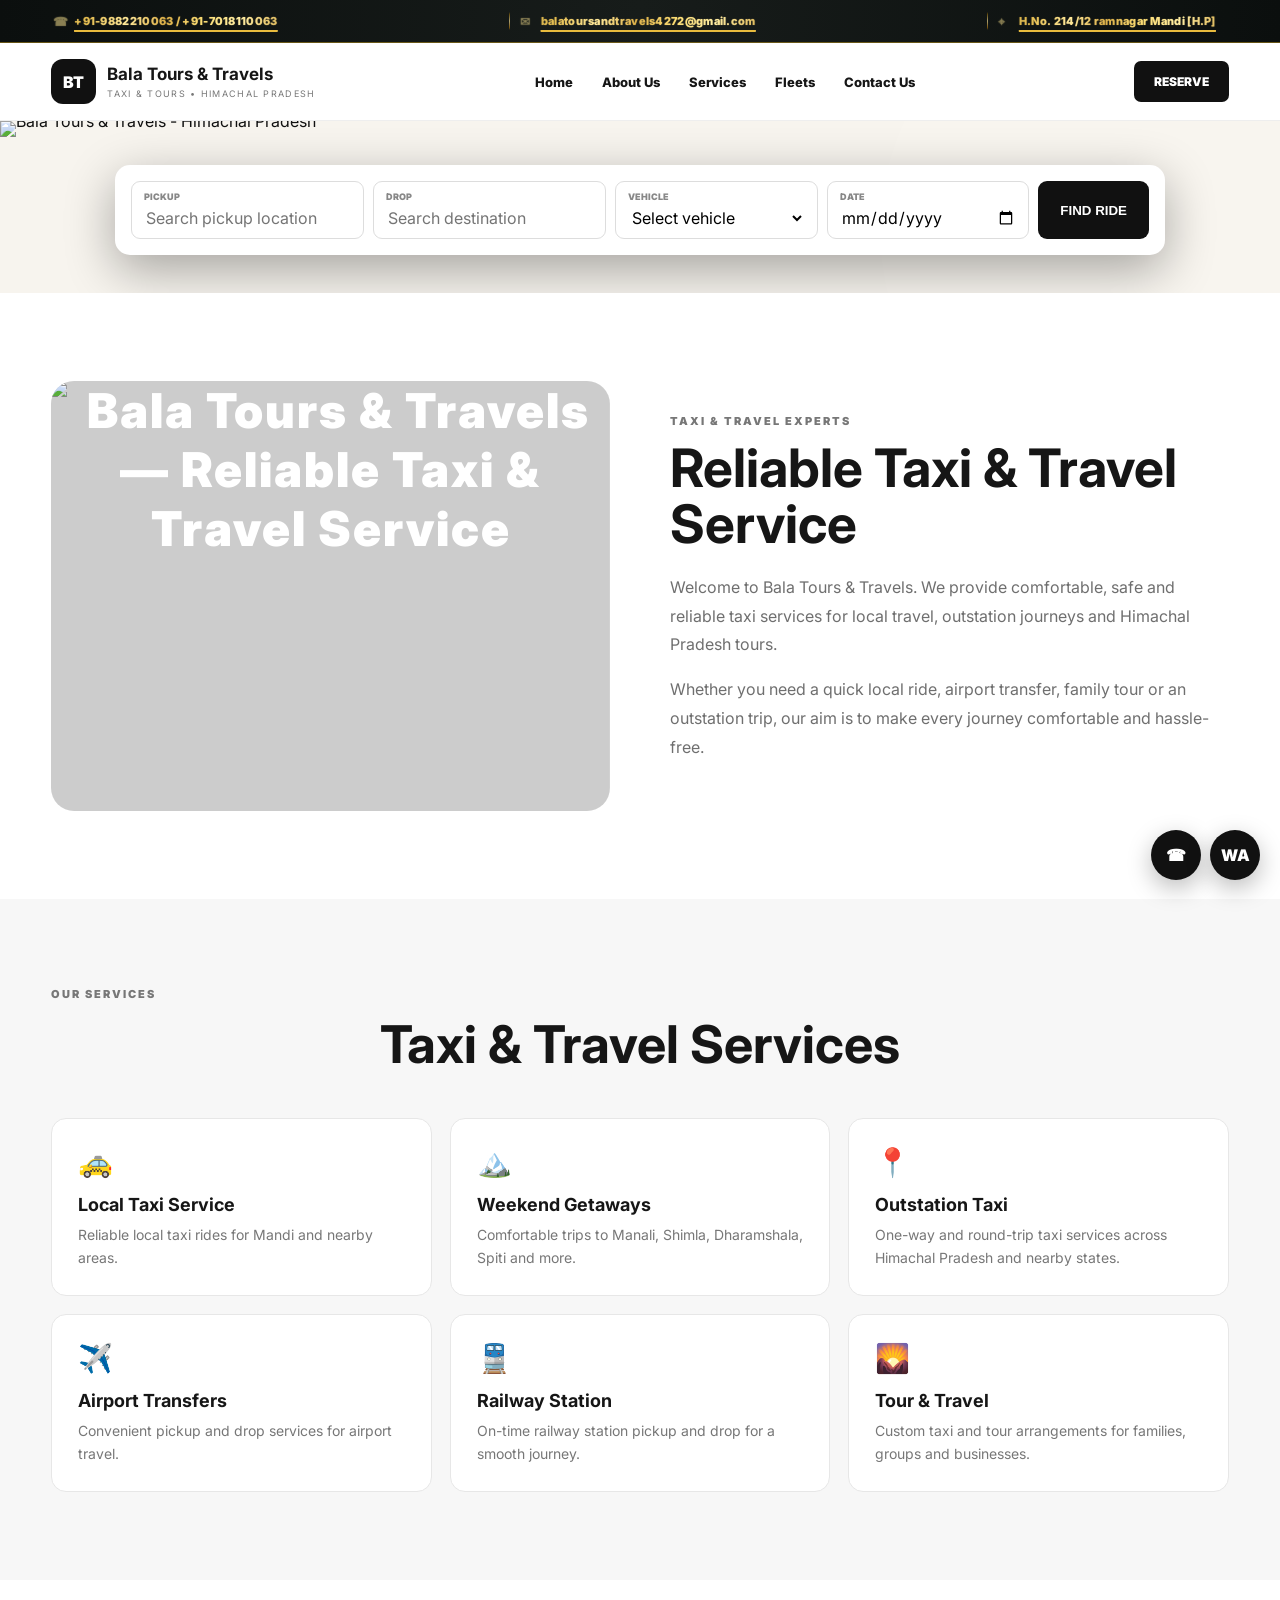
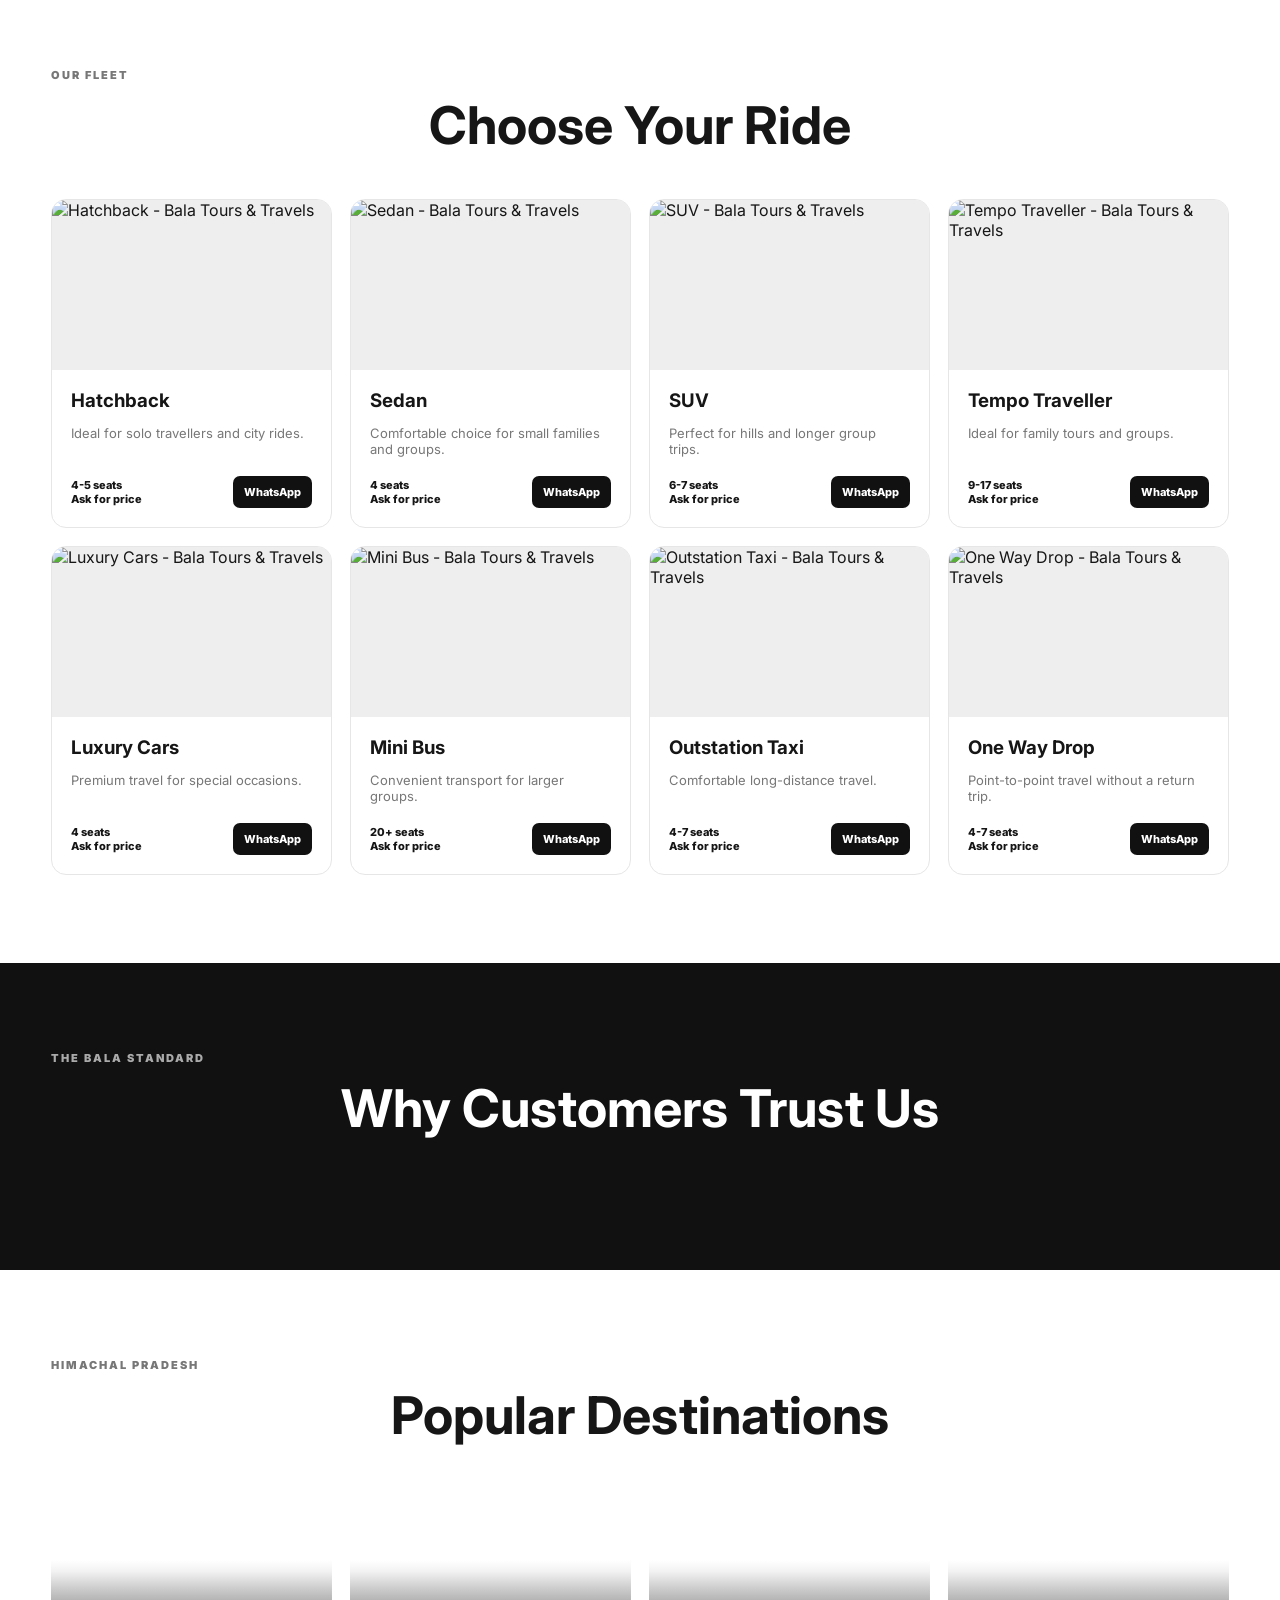
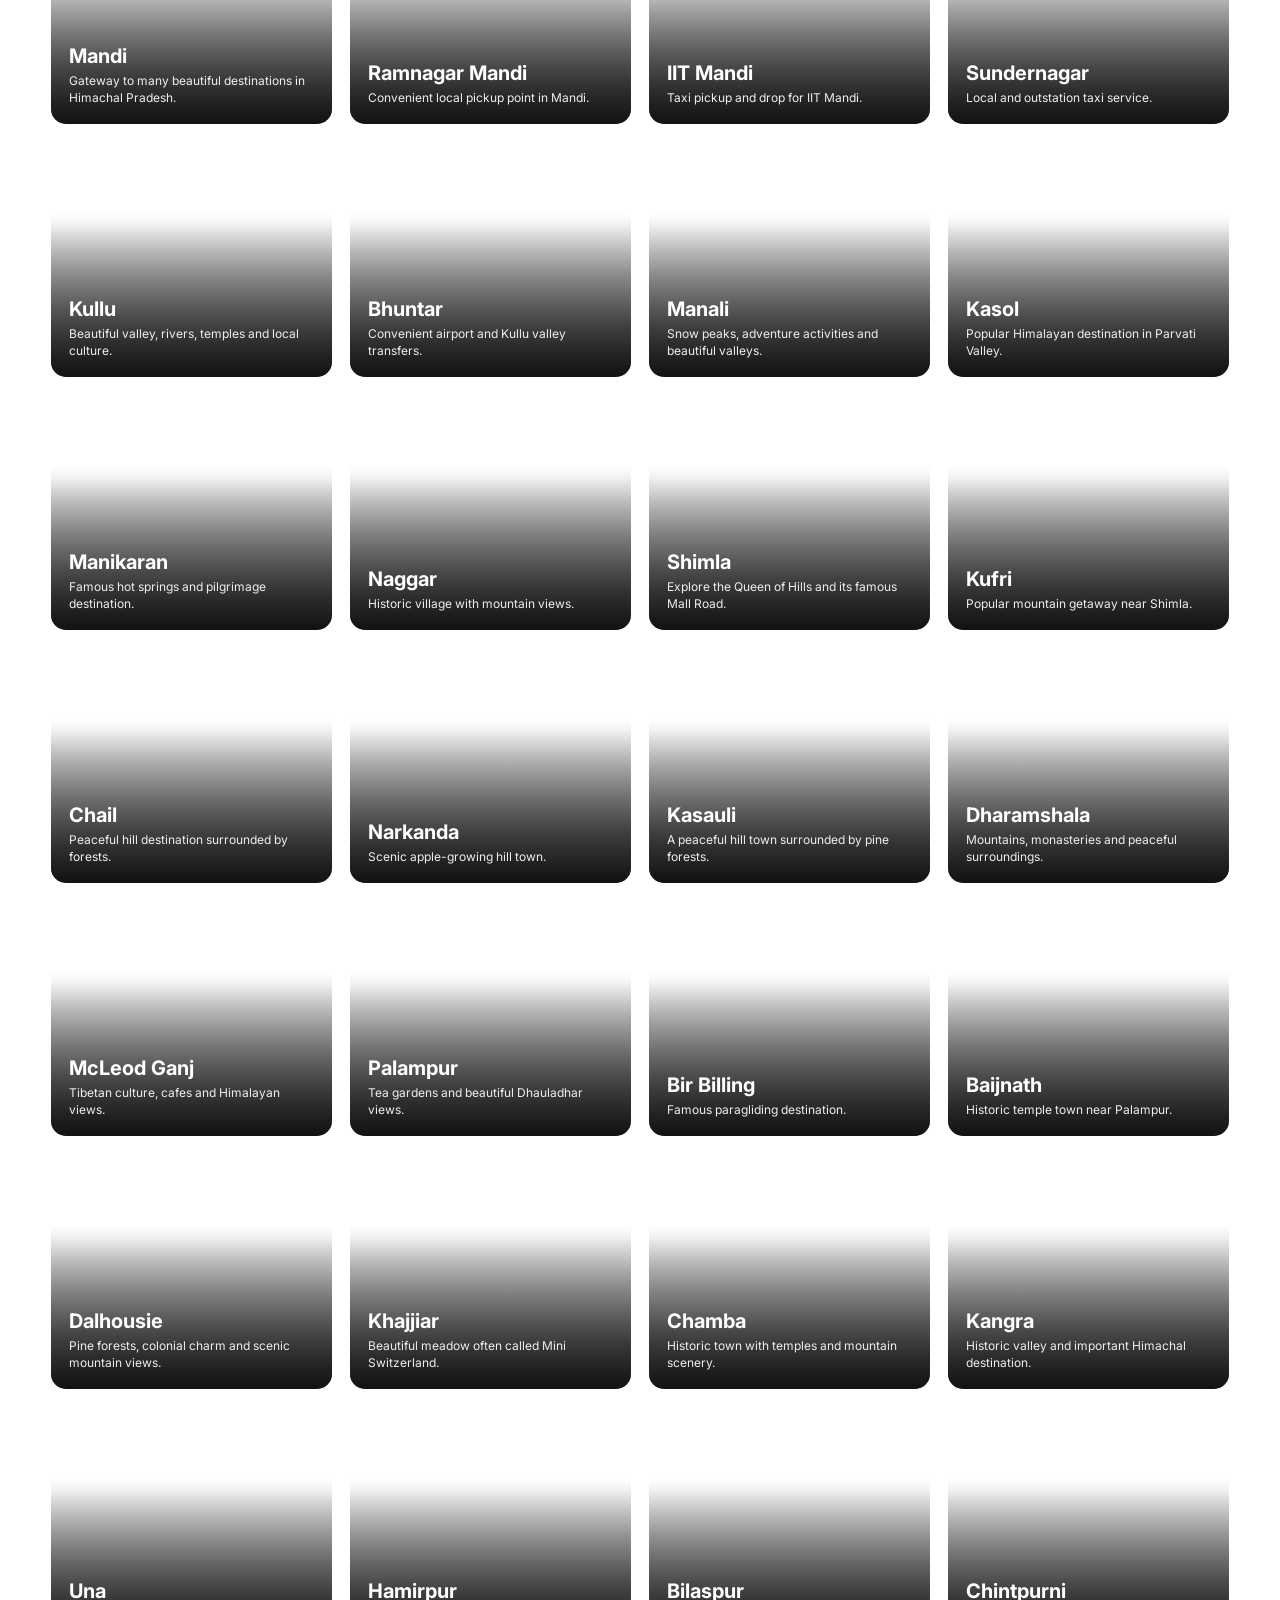
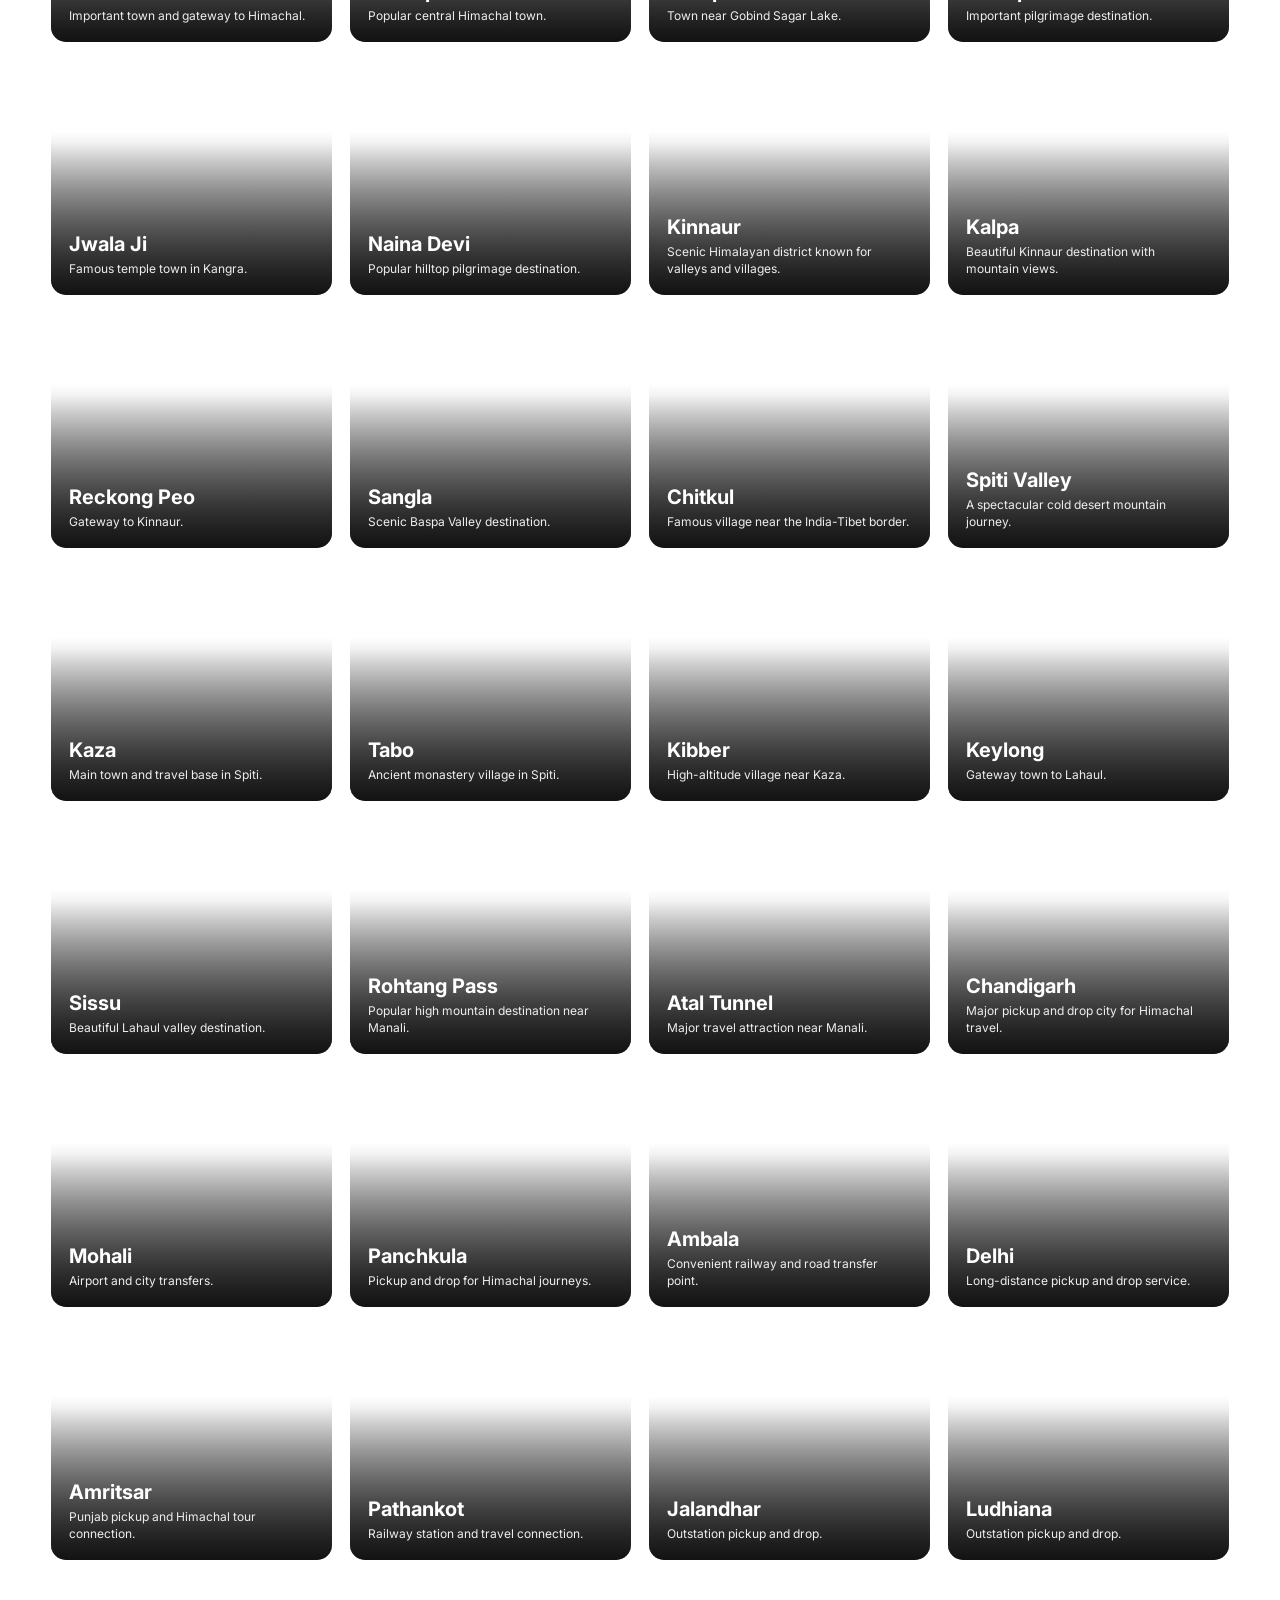
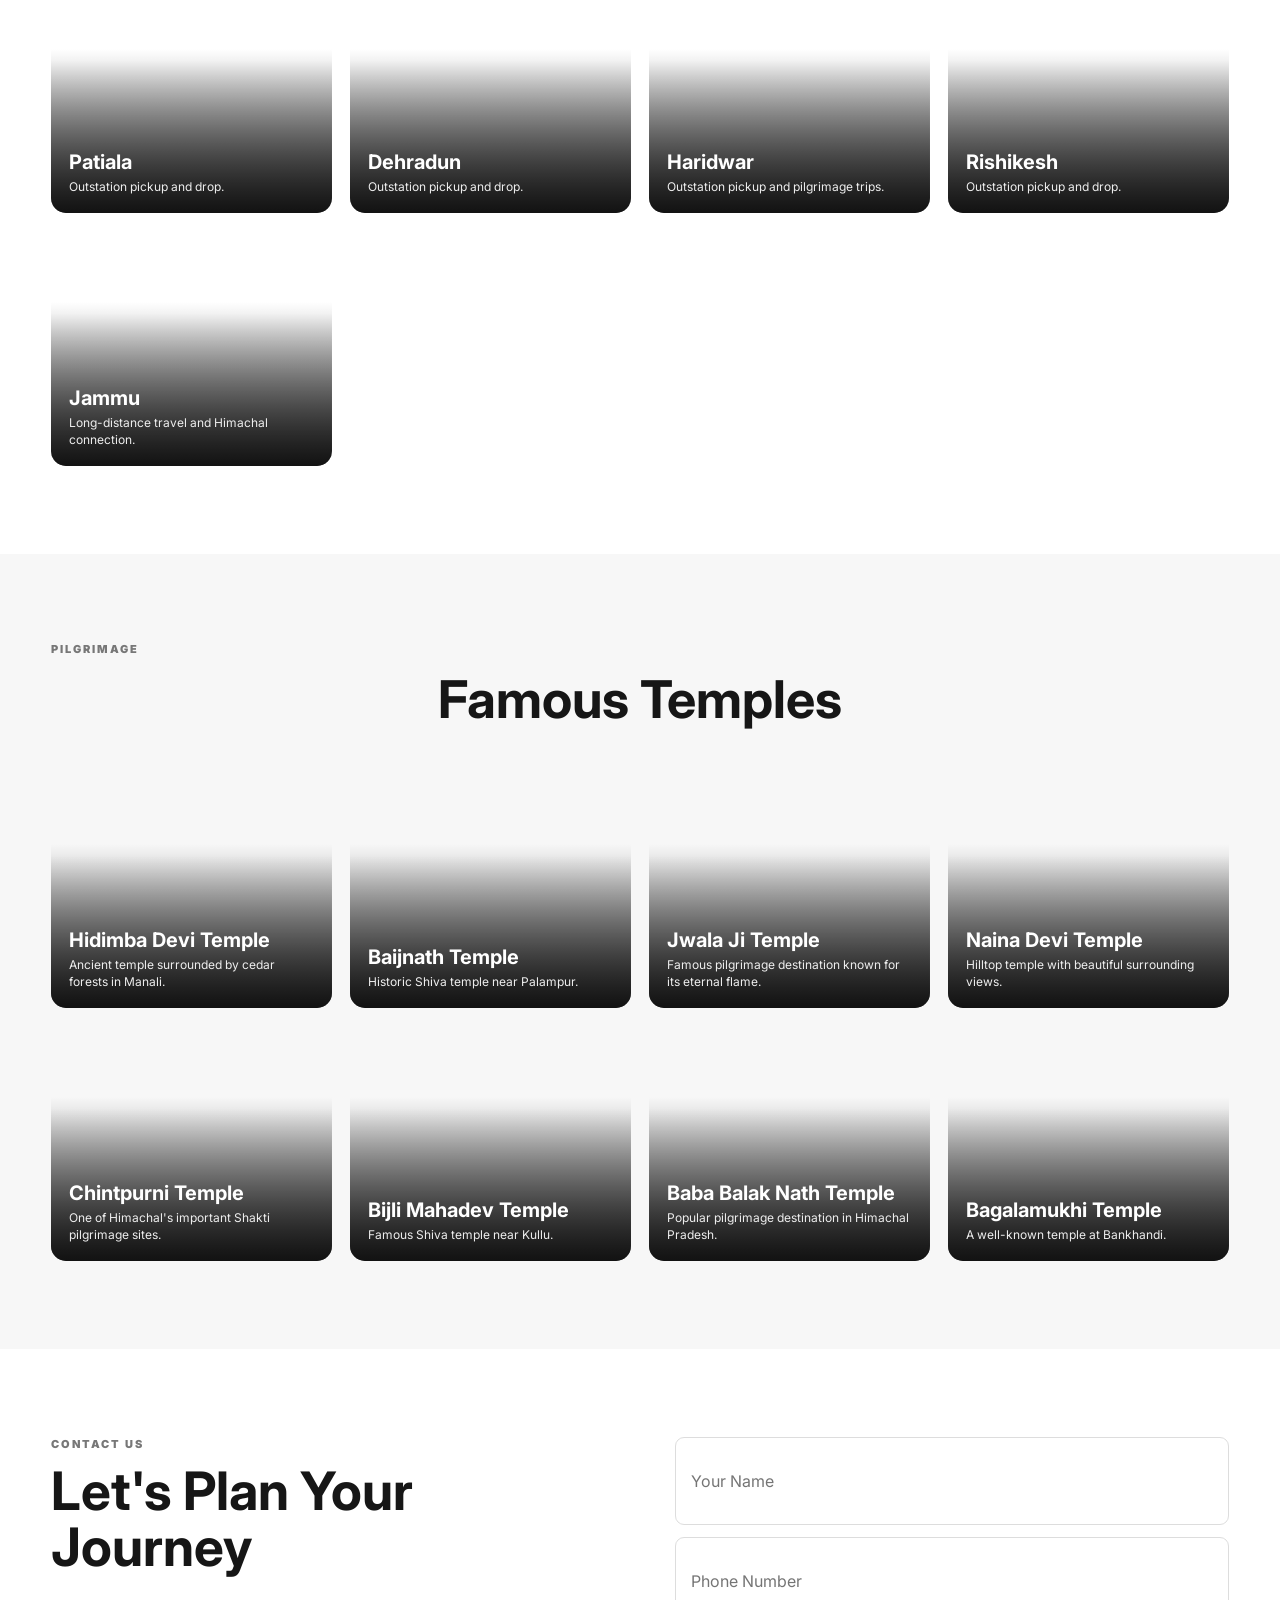
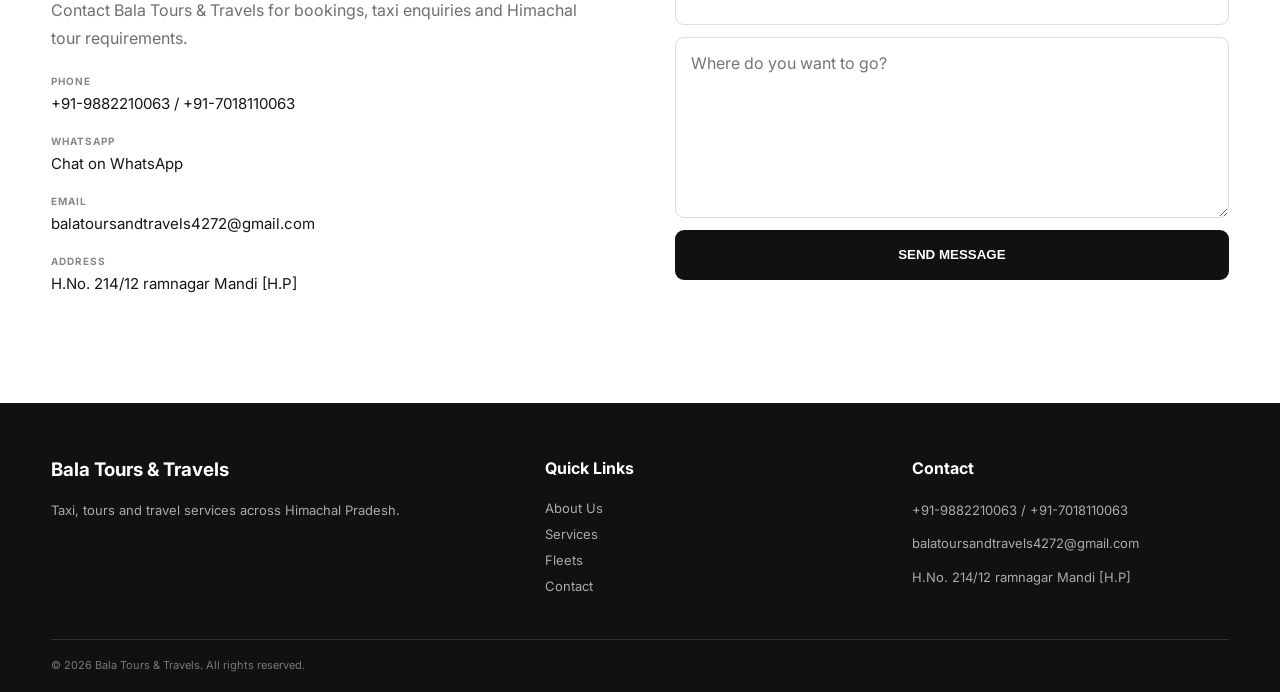
==== index.html @ 2e0cf3c0 "Add files via upload" ====
<!doctype html><html lang="en"><head>
<meta charset="utf-8"><meta name="viewport" content="width=device-width,initial-scale=1">
<title>Bala Tours & Travels</title>
<link rel="preconnect" href="https://fonts.googleapis.com"><link rel="preconnect" href="https://fonts.gstatic.com" crossorigin>
<link href="https://fonts.googleapis.com/css2?family=Inter:wght@400;500;600;700;800;900&display=swap" rel="stylesheet">
<link rel="stylesheet" href="style.css"></head><body>
<div class="topbar"><div class="container"><span id="top-phone"></span><span id="top-email"></span><span id="top-address"></span></div></div>
<header class="nav"><div class="container navin"><a class="brand" href="#home"><span class="logo">BT</span><span><b id="brand"></b><small id="tagline"></small></span></a>
<nav id="nav"></nav><a class="reserve" href="#contact">RESERVE</a><button id="menu">☰</button></div></header>
<section class="hero" id="home"><div class="hero-banner-wrap"><img class="hero-banner" src="images/hero-banner.png" alt="Bala Tours & Travels - Himachal Pradesh"></div><div class="container hero-in">
<div class="kicker" id="kicker"></div><h1 id="hero-title"></h1><p id="hero-text"></p><div class="highlights" id="highlights"></div>
<form class="booking" id="booking"><div><label>PICKUP</label><input id="pickup" list="location-list" placeholder="Search pickup location"></div>
<div><label>DROP</label><input id="drop" list="location-list" placeholder="Search destination"></div>
<datalist id="location-list"></datalist>
<div><label>VEHICLE</label><select id="vehicle"><option>Select vehicle</option><option>Hatchback</option><option>Sedan</option><option>SUV</option><option>Tempo Traveller</option></select></div>
<div><label>DATE</label><input id="date" type="date"></div><button type="submit">FIND RIDE</button></form>
<div class="ride-result" id="ride-result" hidden>
  <div><div class="result-label">YOUR TRIP</div><h3 id="result-title">Ride enquiry</h3>
  <p id="result-details"></p></div>
  <a id="result-wa" class="result-wa" target="_blank">ENQUIRE ON WHATSAPP</a>
</div></div></section>
<section class="section" id="about"><div class="container about"><div class="about-image"><img src="images/about-hero.png" alt="Bala Tours & Travels — Reliable Taxi & Travel Service"></div><div><div class="eyebrow">TAXI & TRAVEL EXPERTS</div><h2>Reliable Taxi & Travel Service</h2><p>Welcome to Bala Tours & Travels. We provide comfortable, safe and reliable taxi services for local travel, outstation journeys and Himachal Pradesh tours.</p><p>Whether you need a quick local ride, airport transfer, family tour or an outstation trip, our aim is to make every journey comfortable and hassle-free.</p></div></div></section>
<section class="section light" id="services"><div class="container"><div class="eyebrow">OUR SERVICES</div><h2>Taxi & Travel Services</h2><div class="cards" id="services-grid"></div></div></section>
<section class="section" id="fleets"><div class="container"><div class="eyebrow">OUR FLEET</div><h2>Choose Your Ride</h2><div class="fleetgrid" id="fleet-grid"></div></div></section>
<section class="section dark"><div class="container"><div class="eyebrow">THE BALA STANDARD</div><h2>Why Customers Trust Us</h2><div class="cards" id="reasons-grid"></div></div></section>
<section class="section"><div class="container"><div class="eyebrow">HIMACHAL PRADESH</div><h2>Popular Destinations</h2><div class="places" id="destinations-grid"></div></div></section>
<section class="section light"><div class="container"><div class="eyebrow">PILGRIMAGE</div><h2>Famous Temples</h2><div class="places" id="temples-grid"></div></div></section>
<section class="section" id="contact"><div class="container contact"><div><div class="eyebrow left">CONTACT US</div><h2>Let's Plan Your Journey</h2><p>Contact Bala Tours & Travels for bookings, taxi enquiries and Himachal tour requirements.</p>
<div class="contactitem"><b>PHONE</b><span id="phones"></span></div><div class="contactitem"><b>WHATSAPP</b><a id="wa-link" target="_blank">Chat on WhatsApp</a></div><div class="contactitem"><b>EMAIL</b><span id="email"></span></div><div class="contactitem"><b>ADDRESS</b><span id="address"></span></div></div>
<form class="inq" id="inq"><input id="name" required placeholder="Your Name"><input id="inqphone" required placeholder="Phone Number"><textarea id="message" placeholder="Where do you want to go?"></textarea><button>SEND MESSAGE</button></form></div></section>
<footer><div class="container footergrid"><div><h3 id="fbrand"></h3><p>Taxi, tours and travel services across Himachal Pradesh.</p></div><div><h4>Quick Links</h4><a href="#about">About Us</a><a href="#services">Services</a><a href="#fleets">Fleets</a><a href="#contact">Contact</a></div><div><h4>Contact</h4><p id="fphone"></p><p id="femail"></p><p id="faddress"></p></div></div><div class="container copy">© <span id="year"></span> Bala Tours & Travels. All rights reserved.</div></footer>
<div class="floating"><a id="call" href="#">☎</a><a id="whatsapp" target="_blank">WA</a></div>
<script src="config.js"></script><script src="script.js"></script></body></html>
---- style.css ----
*{box-sizing:border-box}html{scroll-behavior:smooth}body{margin:0;font-family:Inter,Arial,sans-serif;color:#161616}a{text-decoration:none;color:inherit}.container{width:min(1180px,92%);margin:auto}.topbar{
  background:linear-gradient(90deg,#0b0f0e,#171c1a 50%,#0b0f0e);
  color:#fff;
  padding:11px 0;
  font-size:11px;
  border-bottom:1px solid rgba(214,169,29,.45);
  box-shadow:0 2px 12px rgba(0,0,0,.18);
}
.topbar .container{
  display:flex;
  justify-content:space-between;
  align-items:center;
  gap:16px;
  flex-wrap:wrap;
}
.topbar .container>span{
  position:relative;
  background:linear-gradient(105deg,#8b6508 0%,#c89518 16%,#ffe9a0 32%,#b77a08 47%,#f7d45b 63%,#fff1b0 78%,#a96f05 100%);
  -webkit-background-clip:text;
  background-clip:text;
  color:transparent;
  text-decoration-line:underline;
  text-decoration-color:#e8bb3d;
  text-decoration-thickness:1.5px;
  text-underline-offset:5px;
  font-weight:800;
  letter-spacing:.3px;
  text-shadow:0 0 1px rgba(255,231,145,.55);
  padding:3px 13px 3px 23px;
}
.topbar .container>span:before{
  position:absolute;
  left:2px;
  top:50%;
  transform:translateY(-50%);
  font-size:12px;
  opacity:.95;
}
.topbar .container>span:nth-child(1):before{content:"☎";}
.topbar .container>span:nth-child(2):before{content:"✉";}
.topbar .container>span:nth-child(3):before{content:"⌖";}
.topbar .container>span+span:after{
  content:"";
  position:absolute;
  left:-9px;
  top:50%;
  transform:translateY(-50%);
  width:1px;
  height:18px;
  background:linear-gradient(transparent,#8b6508 12%,#ffe9a0 50%,#a96f05 88%,transparent);
  opacity:.65;
}.nav{height:78px;background:#fff;border-bottom:1px solid #eee;position:sticky;top:0;z-index:50}.navin{height:100%;display:flex;align-items:center;justify-content:space-between}.brand{display:flex;align-items:center;gap:11px}.logo{height:45px;width:45px;border-radius:12px;background:#111;color:#fff;display:grid;place-items:center;font-weight:900}.brand b{font-size:17px}.brand small{display:block;color:#777;letter-spacing:1.3px;font-size:9px;margin-top:4px}nav{display:flex;gap:29px;font-size:13px;font-weight:800}nav a:hover{opacity:.55}.reserve{background:#111;color:#fff;border-radius:7px;padding:13px 20px;font-size:12px;font-weight:900}#menu{display:none;border:0;background:none;font-size:25px}.hero{background-image:linear-gradient(90deg,#07151ad9,#07151a8c 48%,#07151a55),url("images/hero-mountains.jpg");background-size:cover;background-position:center;color:#fff;padding:85px 0 72px;position:relative;overflow:hidden}.hero:after{content:"";position:absolute;width:520px;height:520px;border-radius:50%;right:-120px;top:-150px;background:rgba(255,255,255,.08)}.hero-in{position:relative;z-index:1}.kicker,.eyebrow{font-size:11px;letter-spacing:2px;font-weight:900;color:#777}.hero .kicker{color:#bbb}.hero h1{font-size:clamp(44px,6.4vw,78px);line-height:.98;max-width:850px;margin:18px 0}.hero p{max-width:650px;color:#ddd;font-size:17px;line-height:1.7}.highlights{display:grid;grid-template-columns:repeat(3,1fr);gap:10px;max-width:850px;margin:32px 0}.highlight{background:rgba(255,255,255,.09);border:1px solid rgba(255,255,255,.14);border-radius:11px;padding:15px 16px}.highlight b{display:block;font-size:13px}.highlight span{display:block;color:#bbb;font-size:10px;margin-top:5px;line-height:1.4}.booking{display:grid;grid-template-columns:1.15fr 1.15fr 1fr 1fr auto;gap:9px;background:#fff;color:#111;border-radius:15px;padding:16px;max-width:1050px;box-shadow:0 15px 50px #0005}.booking>div{border:1px solid #ddd;border-radius:9px;padding:9px 12px}.booking label{display:block;font-size:9px;font-weight:900;color:#888;margin-bottom:5px}.booking select,.booking input{width:100%;border:0;outline:0;background:transparent;font:inherit}.booking button,.inq button{border:0;background:#111;color:#fff;border-radius:9px;padding:0 22px;font-weight:900;cursor:pointer}.section{padding:88px 0}.light{background:#f7f7f7}.about{display:grid;grid-template-columns:1fr 1fr;gap:60px;align-items:center}.about-image{height:430px;border-radius:23px;background-image:linear-gradient(#0003,#0003),url("images/about-road.jpg");background-size:cover;background-position:center;display:grid;place-items:center;color:#fff;font-size:48px;font-weight:900;text-align:center;letter-spacing:2px}.about h2,.contact h2{font-size:clamp(34px,5vw,53px);line-height:1.05;margin:13px 0 20px}.about p,.contact p{color:#6f6f6f;line-height:1.8}.cards{display:grid;grid-template-columns:repeat(3,1fr);gap:18px}.card{background:#fff;border:1px solid #e7e7e7;border-radius:15px;padding:26px;transition:.2s}.card:hover{transform:translateY(-4px);box-shadow:0 15px 35px #00000012}.icon{font-size:28px}.card h3{font-size:18px;margin:15px 0 8px}.card p{color:#777;line-height:1.65;font-size:14px;margin:0}.section> .container>h2{text-align:center;font-size:clamp(34px,5vw,52px);margin:12px 0 42px}.fleetgrid{display:grid;grid-template-columns:repeat(4,1fr);gap:18px}.vehicle{border:1px solid #e6e6e6;border-radius:15px;overflow:hidden}.vehicleimg{height:170px;background:#eee;overflow:hidden}.vehicleimg img{width:100%;height:100%;object-fit:cover;display:block}.vehiclebody{padding:19px}.vehiclebody h3{margin:0 0 8px}.vehiclebody p{color:#777;font-size:13px;min-height:38px}.vehiclebottom{display:flex;justify-content:space-between;align-items:center;font-size:11px;font-weight:800}.vehiclebottom a{background:#111;color:#fff;padding:9px 11px;border-radius:7px}.dark{background:#111;color:#fff}.dark .eyebrow{color:#aaa}.dark .card{background:#171717;border-color:#333}.dark .card h3{color:#fff}.dark .card p{color:#aaa}.places{display:grid;grid-template-columns:repeat(4,1fr);gap:18px}.place{height:235px;border-radius:15px;overflow:hidden;background-size:cover;background-position:center;position:relative;padding:18px;display:flex;align-items:flex-end}.place:after{content:"";position:absolute;inset:30% 0 0;background:linear-gradient(transparent,#000b)}.place div{position:relative;z-index:2;color:#fff}.place h3{margin:0 0 5px;font-size:20px}.place p{font-size:12px;margin:0;color:#eee;line-height:1.4}.contact{display:grid;grid-template-columns:1fr 1fr;gap:70px}.left{text-align:left}.contact h2{text-align:left}.contactitem{margin:22px 0}.contactitem b{display:block;font-size:10px;color:#888;letter-spacing:1px;margin-bottom:6px}.contactitem span,.contactitem a{font-size:15px}.inq{display:grid;gap:12px}.inq input,.inq textarea{font:inherit;border:1px solid #ddd;border-radius:9px;padding:15px}.inq textarea{min-height:145px;resize:vertical}.inq button{height:50px}footer{background:#111;color:#fff;padding:55px 0 20px}.footergrid{display:grid;grid-template-columns:1.4fr 1fr 1fr;gap:50px}.footergrid h3,.footergrid h4{margin-top:0}.footergrid a{display:block;color:#aaa;margin:10px 0;font-size:13px}.footergrid p{color:#aaa;font-size:13px;line-height:1.6}.copy{border-top:1px solid #333;padding-top:18px;margin-top:35px;color:#777;font-size:11px}.floating{position:fixed;right:20px;bottom:20px;z-index:80;display:flex;gap:9px}.floating a{width:50px;height:50px;border-radius:50%;background:#111;color:#fff;display:grid;place-items:center;font-weight:900;box-shadow:0 8px 25px #0004}@media(max-width:900px){nav{display:none;position:absolute;left:0;right:0;top:78px;background:#fff;padding:20px;flex-direction:column}.reserve{display:none}#menu{display:block}.highlights{grid-template-columns:1fr 1fr}.booking{grid-template-columns:1fr 1fr}.booking button{min-height:50px}.about,.contact{grid-template-columns:1fr}.cards{grid-template-columns:1fr 1fr}.fleetgrid,.places{grid-template-columns:1fr 1fr}}@media(max-width:560px){.topbar .container{display:block}.topbar span{display:block;margin:3px 0}.highlights{grid-template-columns:1fr}.hero{padding:62px 0}.hero h1{font-size:46px}.booking{grid-template-columns:1fr}.cards,.fleetgrid,.places,.footergrid{grid-template-columns:1fr}.section{padding:65px 0}.about-image{height:290px}.nav{height:70px}nav{top:70px}}
.ride-result{margin-top:12px;background:#fff;color:#111;border-radius:13px;padding:18px 20px;display:flex;align-items:center;justify-content:space-between;gap:20px;box-shadow:0 12px 35px #0002;border:1px solid #eee;max-width:1050px}.ride-result[hidden]{display:none}.result-label{font-size:9px;letter-spacing:1.5px;color:#888;font-weight:900}.ride-result h3{margin:5px 0;font-size:18px}.ride-result p{margin:0;color:#666;font-size:13px;line-height:1.6}.result-wa{background:#111;color:#fff;padding:12px 16px;border-radius:8px;font-size:11px;font-weight:900;white-space:nowrap}@media(max-width:700px){.ride-result{display:block}.result-wa{display:inline-block;margin-top:14px}.booking button{width:100%}}

/* Image layout fixes */
.hero-photo{width:100%;height:100%;object-fit:cover;display:block}
.vehicleimg,.place,.about-image{position:relative;overflow:hidden}
.vehicleimg img,.place img,.about-image img{position:absolute;inset:0;width:100%;height:100%;object-fit:cover;display:block}
.vehicleimg .vehicle-label,.place .place-label{position:relative;z-index:2}
.vehiclegrid,.fleetgrid,.places{align-items:stretch}
.vehicle{min-width:0}
@media(max-width:900px){.fleetgrid,.places{grid-template-columns:repeat(2,minmax(0,1fr))}}
@media(max-width:560px){.fleetgrid,.places{grid-template-columns:1fr}.vehicleimg{height:190px}.place{height:240px}}

.hero{background:#f7f4ee;color:#111;padding:0 0 38px}
.hero-banner-wrap{width:100%;line-height:0;overflow:hidden}
.hero-banner{display:block;width:100%;height:auto;max-height:none;object-fit:cover}
.hero-in{padding-top:28px}
.hero-in>.kicker,.hero-in>#hero-title,.hero-in>#hero-text,.hero-in>.highlights{display:none}
.booking{margin:0 auto}
@media(max-width:700px){.hero-banner{min-height:180px;object-fit:cover;object-position:center}.hero-in{padding-top:16px}}


@media(max-width:560px){
  .topbar{padding:9px 0}
  .topbar .container>span{padding-left:22px}
  .topbar .container>span+span:after{display:none}
}
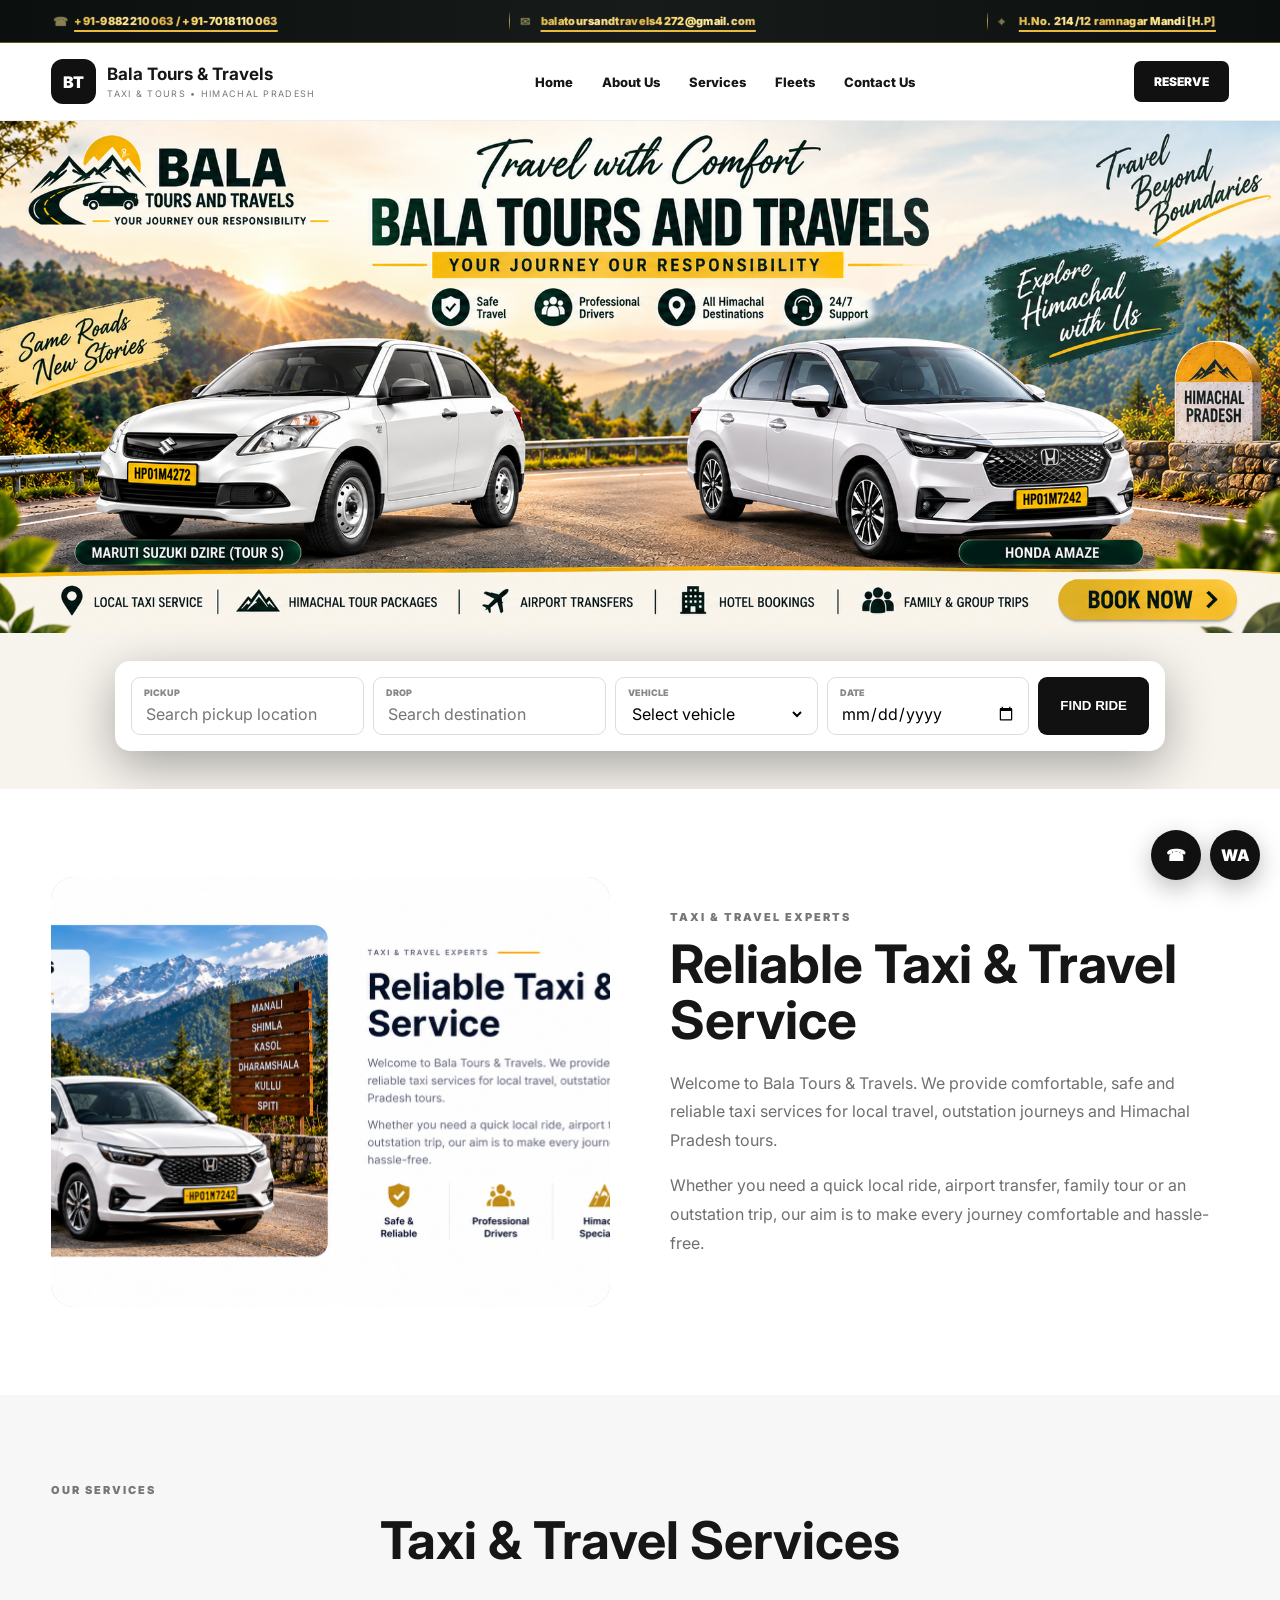
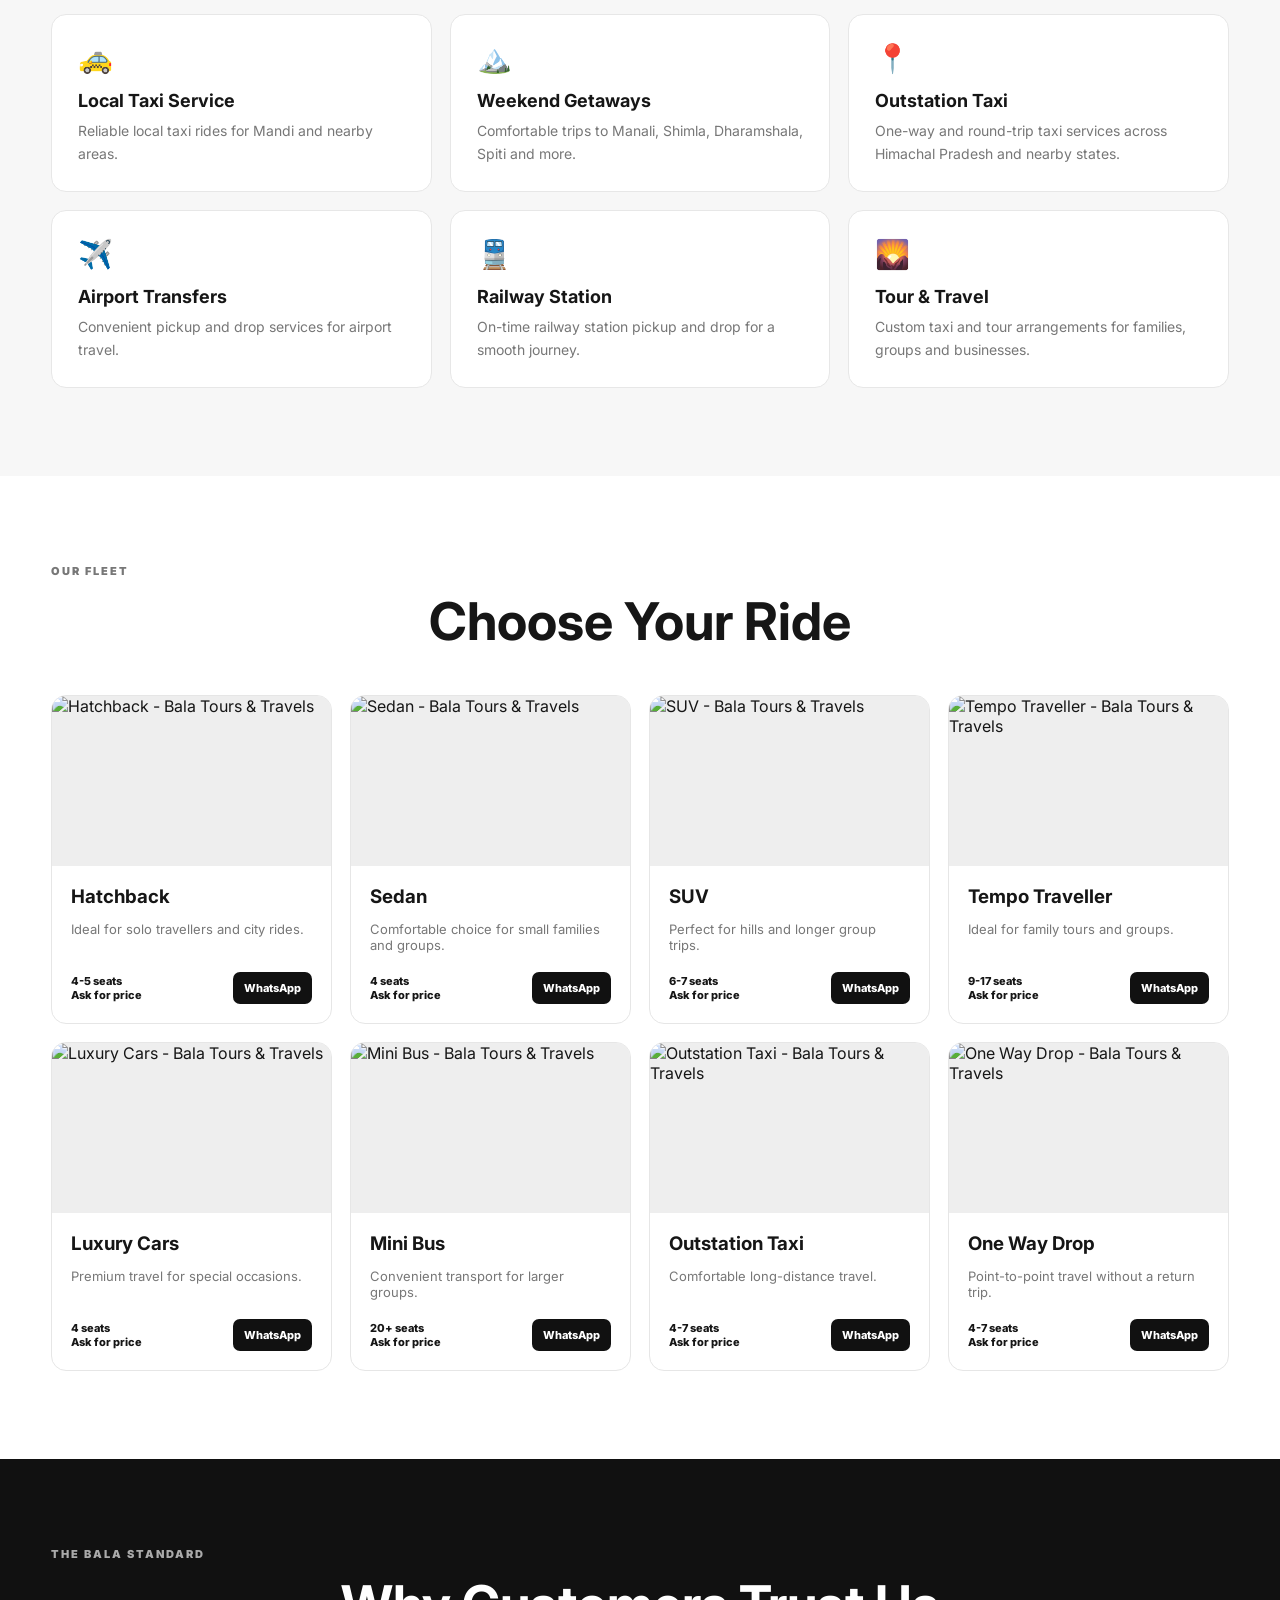
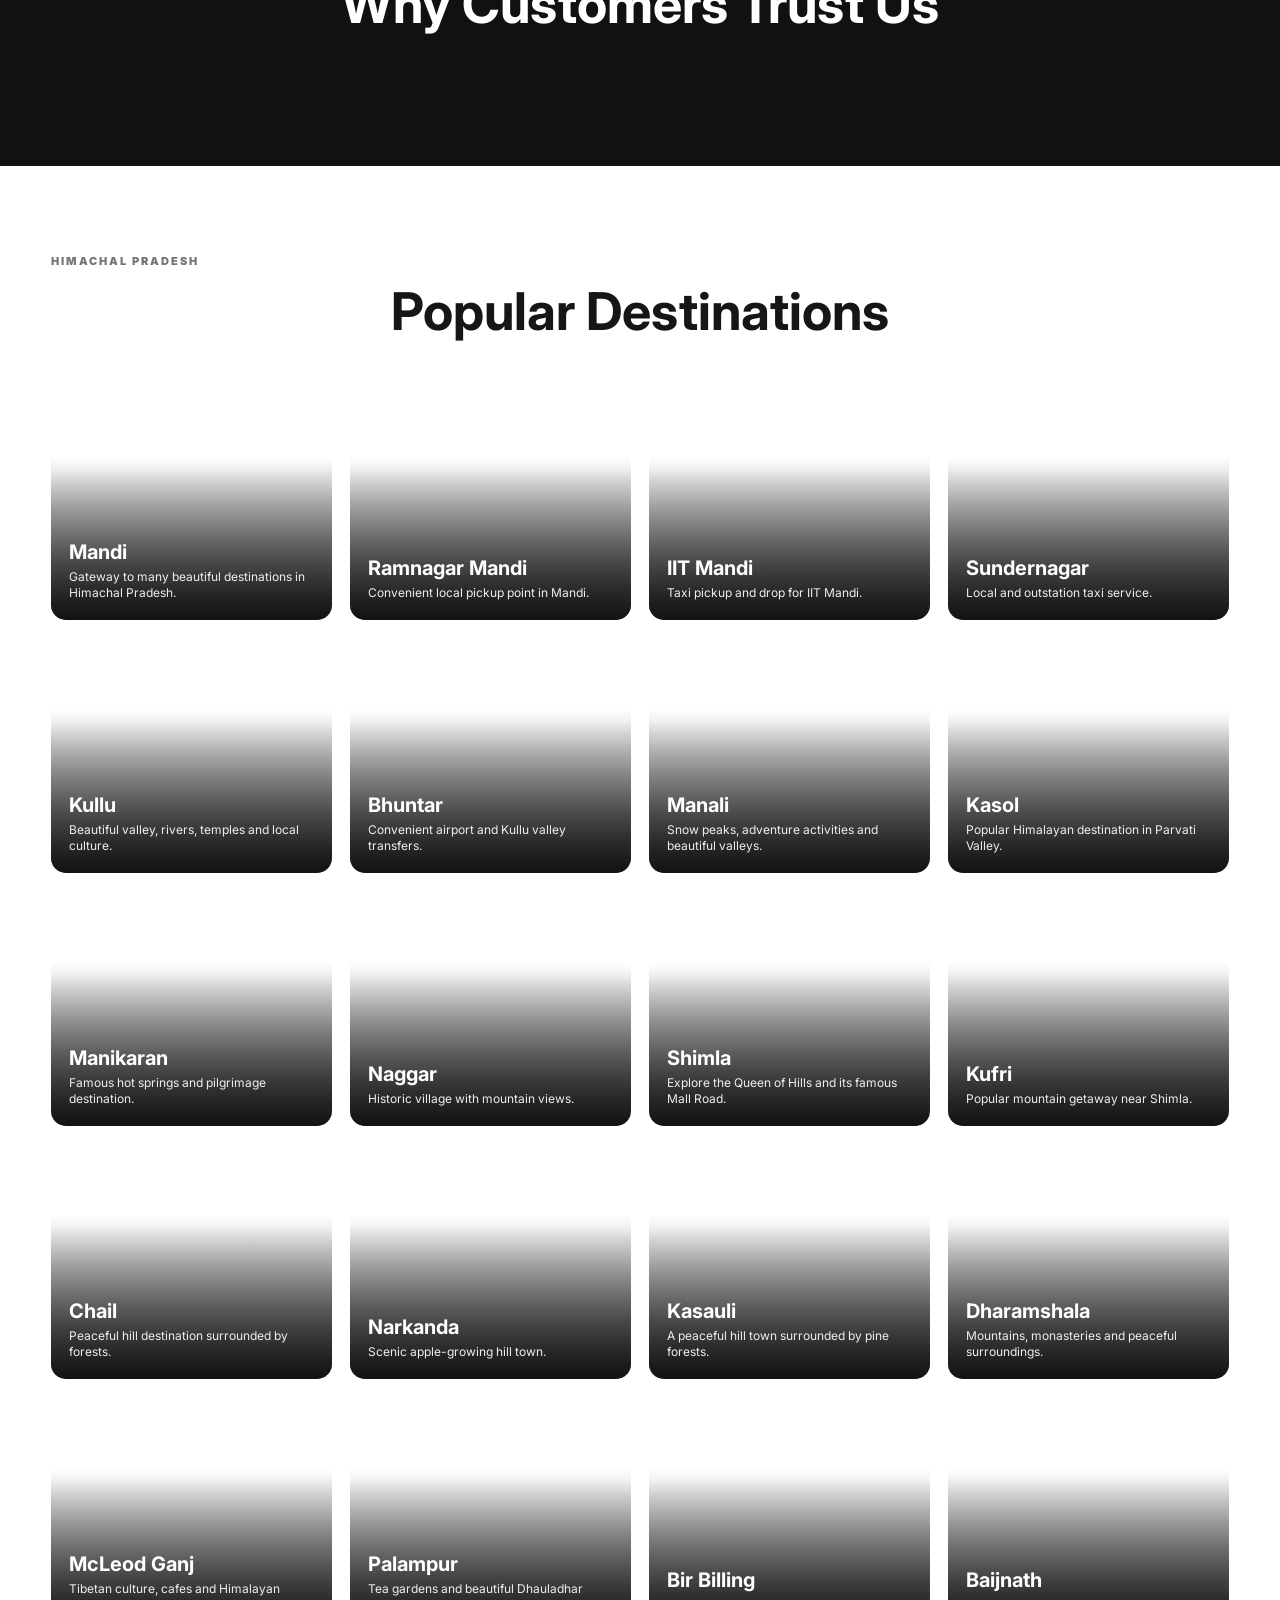
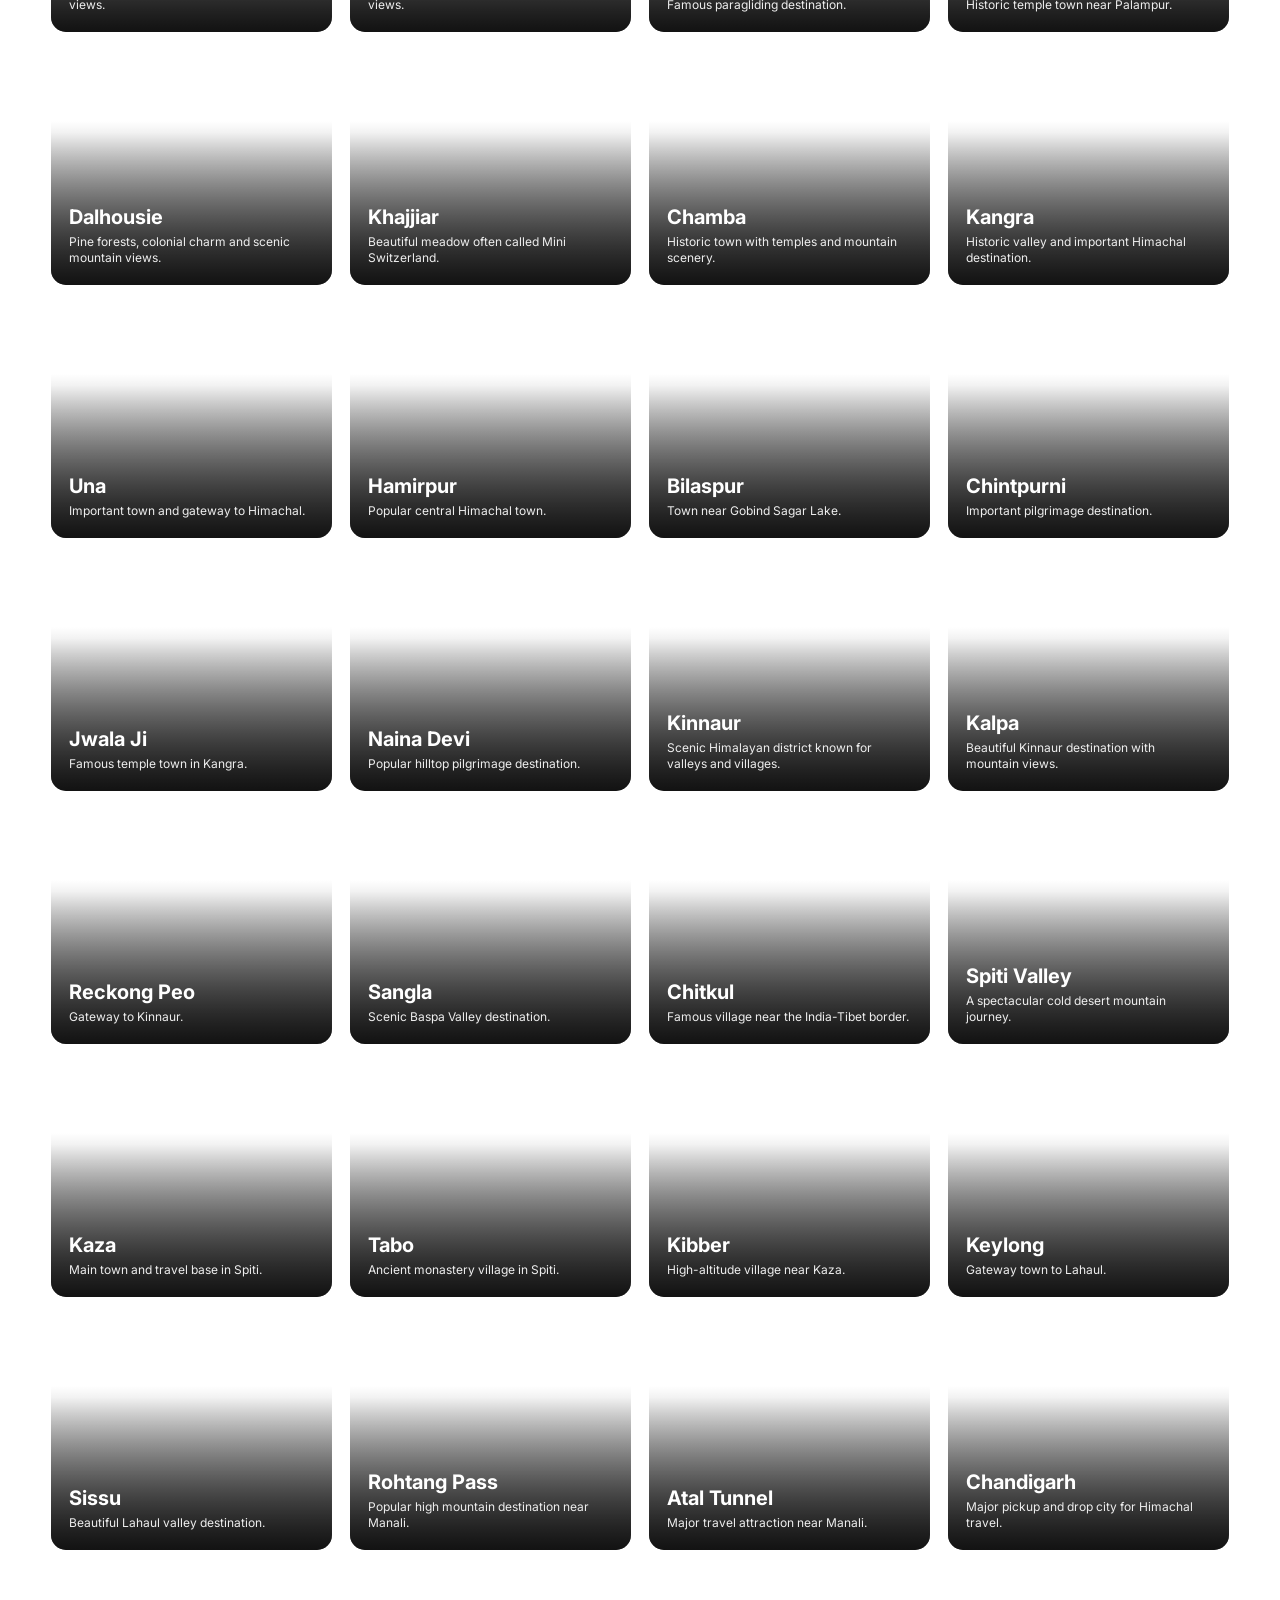
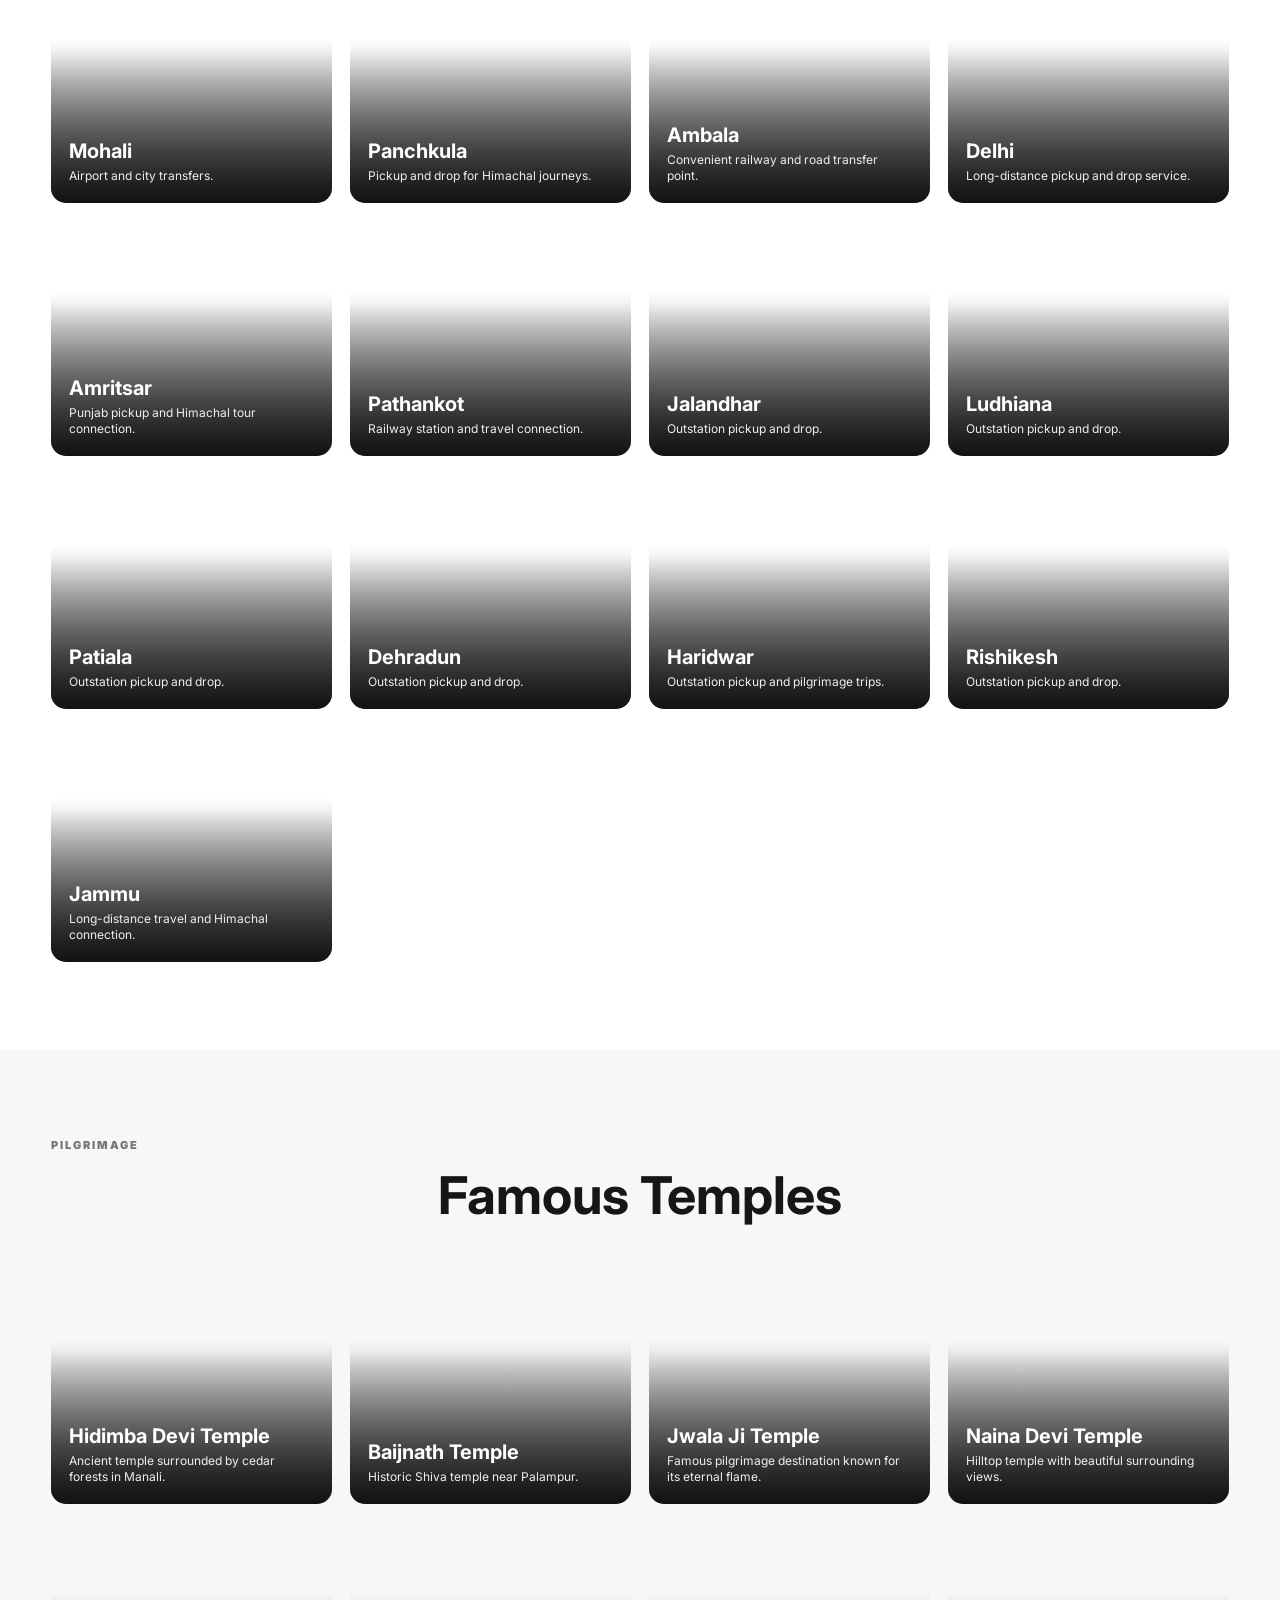
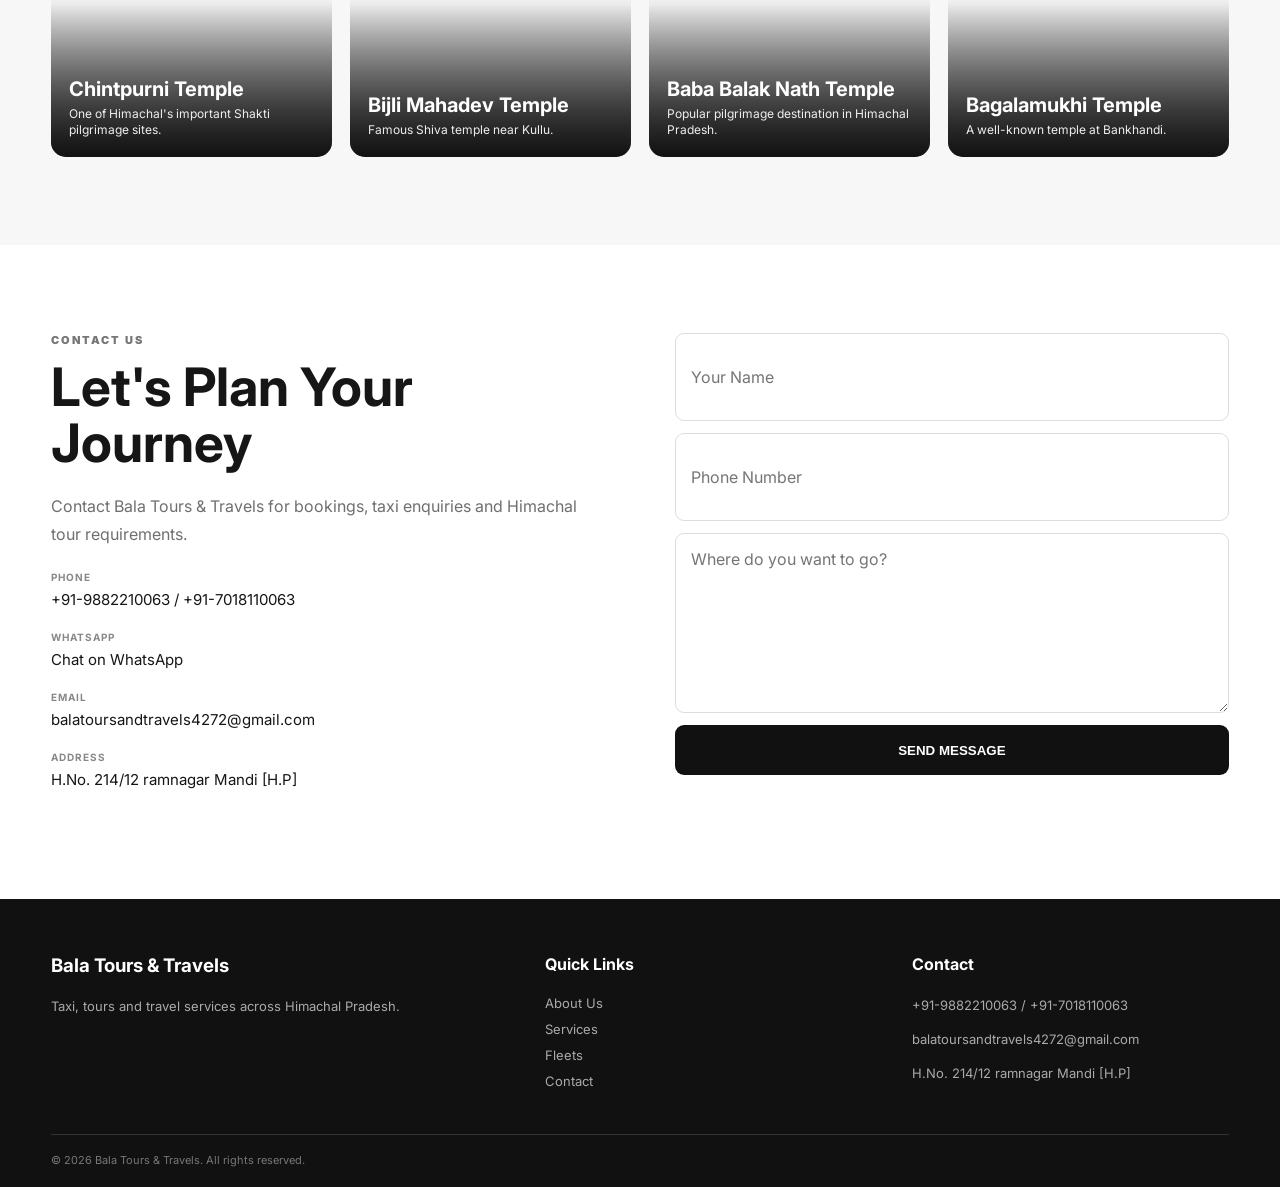
==== commit d2a53808: "Update index.html" ====
--- a/index.html
+++ b/index.html
@@ -7,7 +7,7 @@
 <div class="topbar"><div class="container"><span id="top-phone"></span><span id="top-email"></span><span id="top-address"></span></div></div>
 <header class="nav"><div class="container navin"><a class="brand" href="#home"><span class="logo">BT</span><span><b id="brand"></b><small id="tagline"></small></span></a>
 <nav id="nav"></nav><a class="reserve" href="#contact">RESERVE</a><button id="menu">☰</button></div></header>
-<section class="hero" id="home"><div class="hero-banner-wrap"><img class="hero-banner" src="images/hero-banner.png" alt="Bala Tours & Travels - Himachal Pradesh"></div><div class="container hero-in">
+<section class="hero" id="home"><div class="hero-banner-wrap"><img class="hero-banner" src="hero-banner.png" alt="Bala Tours & Travels - Himachal Pradesh"></div><div class="container hero-in">
 <div class="kicker" id="kicker"></div><h1 id="hero-title"></h1><p id="hero-text"></p><div class="highlights" id="highlights"></div>
 <form class="booking" id="booking"><div><label>PICKUP</label><input id="pickup" list="location-list" placeholder="Search pickup location"></div>
 <div><label>DROP</label><input id="drop" list="location-list" placeholder="Search destination"></div>
@@ -19,7 +19,7 @@
   <p id="result-details"></p></div>
   <a id="result-wa" class="result-wa" target="_blank">ENQUIRE ON WHATSAPP</a>
 </div></div></section>
-<section class="section" id="about"><div class="container about"><div class="about-image"><img src="images/about-hero.png" alt="Bala Tours & Travels — Reliable Taxi & Travel Service"></div><div><div class="eyebrow">TAXI & TRAVEL EXPERTS</div><h2>Reliable Taxi & Travel Service</h2><p>Welcome to Bala Tours & Travels. We provide comfortable, safe and reliable taxi services for local travel, outstation journeys and Himachal Pradesh tours.</p><p>Whether you need a quick local ride, airport transfer, family tour or an outstation trip, our aim is to make every journey comfortable and hassle-free.</p></div></div></section>
+<section class="section" id="about"><div class="container about"><div class="about-image"><img src="about-hero.png" alt="Bala Tours & Travels — Reliable Taxi & Travel Service"></div><div><div class="eyebrow">TAXI & TRAVEL EXPERTS</div><h2>Reliable Taxi & Travel Service</h2><p>Welcome to Bala Tours & Travels. We provide comfortable, safe and reliable taxi services for local travel, outstation journeys and Himachal Pradesh tours.</p><p>Whether you need a quick local ride, airport transfer, family tour or an outstation trip, our aim is to make every journey comfortable and hassle-free.</p></div></div></section>
 <section class="section light" id="services"><div class="container"><div class="eyebrow">OUR SERVICES</div><h2>Taxi & Travel Services</h2><div class="cards" id="services-grid"></div></div></section>
 <section class="section" id="fleets"><div class="container"><div class="eyebrow">OUR FLEET</div><h2>Choose Your Ride</h2><div class="fleetgrid" id="fleet-grid"></div></div></section>
 <section class="section dark"><div class="container"><div class="eyebrow">THE BALA STANDARD</div><h2>Why Customers Trust Us</h2><div class="cards" id="reasons-grid"></div></div></section>
@@ -30,4 +30,4 @@
 <form class="inq" id="inq"><input id="name" required placeholder="Your Name"><input id="inqphone" required placeholder="Phone Number"><textarea id="message" placeholder="Where do you want to go?"></textarea><button>SEND MESSAGE</button></form></div></section>
 <footer><div class="container footergrid"><div><h3 id="fbrand"></h3><p>Taxi, tours and travel services across Himachal Pradesh.</p></div><div><h4>Quick Links</h4><a href="#about">About Us</a><a href="#services">Services</a><a href="#fleets">Fleets</a><a href="#contact">Contact</a></div><div><h4>Contact</h4><p id="fphone"></p><p id="femail"></p><p id="faddress"></p></div></div><div class="container copy">© <span id="year"></span> Bala Tours & Travels. All rights reserved.</div></footer>
 <div class="floating"><a id="call" href="#">☎</a><a id="whatsapp" target="_blank">WA</a></div>
-<script src="config.js"></script><script src="script.js"></script></body></html>+<script src="config.js"></script><script src="script.js"></script></body></html>
